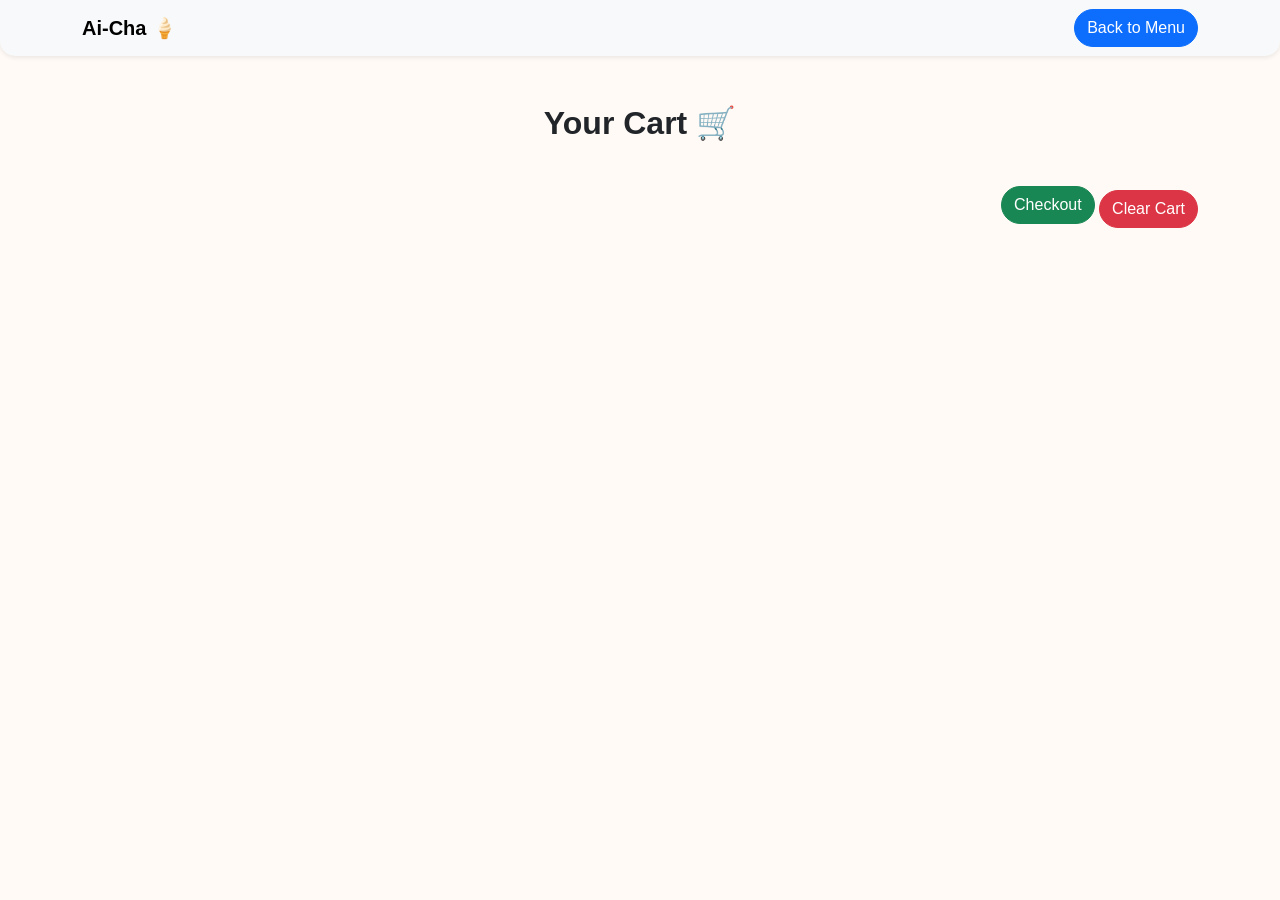
==== cart.html @ e4812169 "first commit" ====
<!DOCTYPE html>
<html lang="en">
<head>
    <meta charset="UTF-8">
    <meta name="viewport" content="width=device-width, initial-scale=1.0">
    <title>Cart - Ai-Cha</title>

    <link href="https://cdn.jsdelivr.net/npm/bootstrap@5.3.0/dist/css/bootstrap.min.css" rel="stylesheet">
    <link rel="stylesheet" href="css/styles.css">
</head>

<body>

<!-- navbar -->
<nav class="navbar navbar-light bg-light shadow-sm">
  <div class="container">
    <a href="index.html" class="navbar-brand fw-bold">Ai-Cha 🍦</a>
    <a href="menu.html" class="btn btn-primary">Back to Menu</a>
  </div>
</nav>

<!-- cart Section -->
<div class="container py-5">
    <h2 class="text-center mb-4">Your Cart 🛒</h2>

    <ul id="cart-items" class="list-group mb-3"></ul>

    <h4 id="total-price" class="text-end"></h4>

    <div class="text-end">
        <button class="btn btn-success">Checkout</button>
        <button class="btn btn-danger mt-2" onclick="clearCart()">Clear Cart</button>
    </div>
</div>

</body>
</html>
---- css/styles.css ----
/* general */
body {
    font-family: 'Segoe UI', sans-serif;
    background-color: #fffaf5;
}

/* navbar */
.navbar {
    border-radius: 0 0 15px 15px;
}

/* cards */
.card {
    border-radius: 15px;
    transition: transform 0.2s ease;
}

.card:hover {
    transform: scale(1.05);
}

/* buttons */
.btn {
    border-radius: 20px;
}

/* headings */
h1, h2 {
    font-weight: bold;
}

/* cart list */
.list-group-item {
    border-radius: 10px;
    margin-bottom: 10px;
}
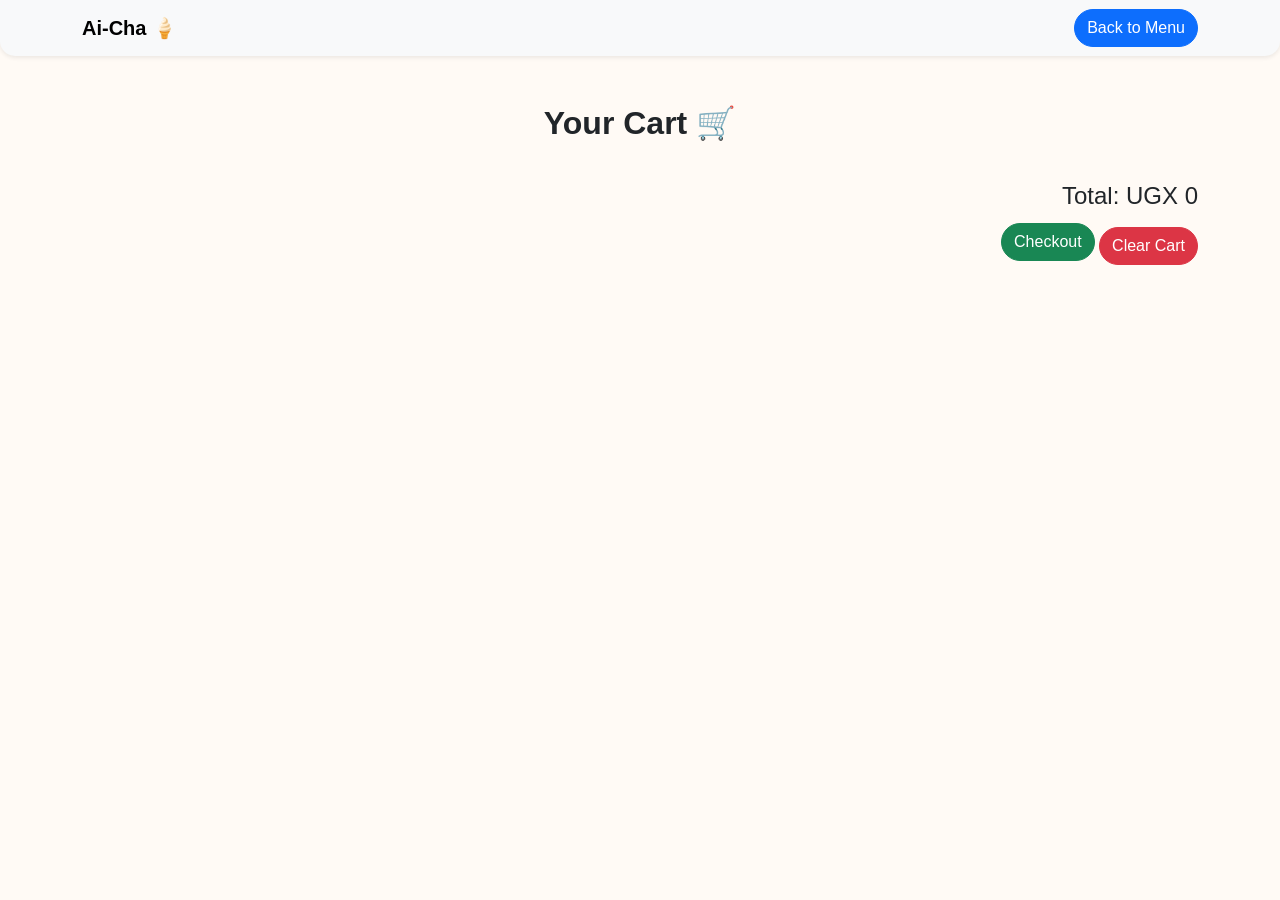
==== commit 99b78433: "I added a javascript file" ====
--- a/cart.html
+++ b/cart.html
@@ -33,5 +33,6 @@
     </div>
 </div>
 
+<script src="js/script.js"></script>
 </body>
 </html>
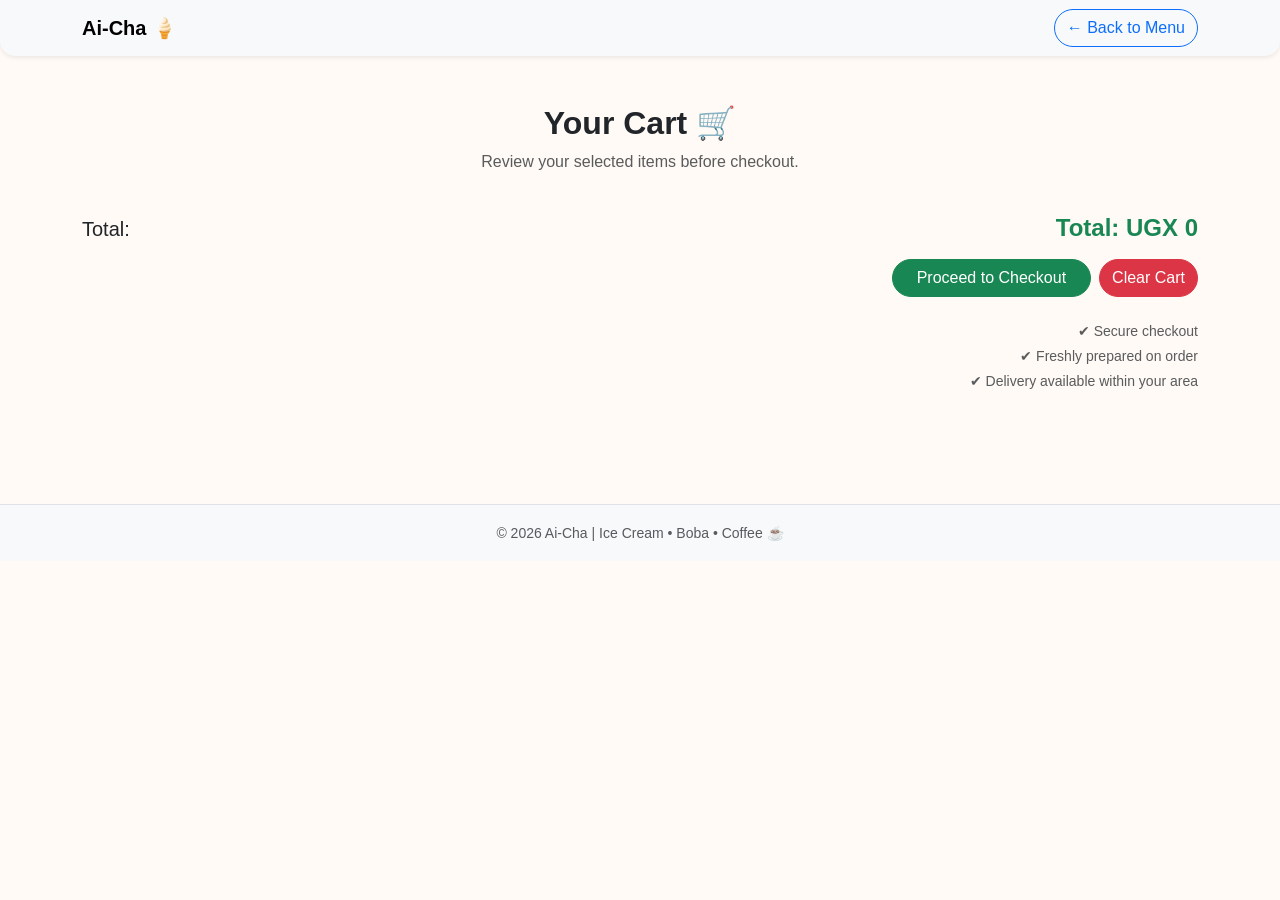
==== commit efe9991f: "Update cart.html I expanded the html file to be alot more informative and descriptive while adding m" ====
--- a/cart.html
+++ b/cart.html
@@ -5,34 +5,74 @@
     <meta name="viewport" content="width=device-width, initial-scale=1.0">
     <title>Cart - Ai-Cha</title>
 
+    <!-- Bootstrap CSS -->
     <link href="https://cdn.jsdelivr.net/npm/bootstrap@5.3.0/dist/css/bootstrap.min.css" rel="stylesheet">
+    
+    <!-- Custom CSS -->
     <link rel="stylesheet" href="css/styles.css">
 </head>
 
 <body>
 
-<!-- navbar -->
+<!-- Navbar -->
 <nav class="navbar navbar-light bg-light shadow-sm">
   <div class="container">
     <a href="index.html" class="navbar-brand fw-bold">Ai-Cha 🍦</a>
-    <a href="menu.html" class="btn btn-primary">Back to Menu</a>
+    <a href="menu.html" class="btn btn-outline-primary">← Back to Menu</a>
   </div>
 </nav>
 
-<!-- cart Section -->
+<!-- Cart Section -->
 <div class="container py-5">
-    <h2 class="text-center mb-4">Your Cart 🛒</h2>
+    
+    <!-- Title -->
+    <h2 class="text-center mb-2">Your Cart 🛒</h2>
+    <p class="text-center text-muted mb-4">
+        Review your selected items before checkout.
+    </p>
 
-    <ul id="cart-items" class="list-group mb-3"></ul>
+    <!-- Cart Items -->
+    <ul id="cart-items" class="list-group mb-3 shadow-sm"></ul>
 
-    <h4 id="total-price" class="text-end"></h4>
+    <!-- Empty Cart Message -->
+    <p id="empty-message" class="text-center text-muted d-none">
+        Your cart is currently empty. Go back to the menu to add items 🍹
+    </p>
 
-    <div class="text-end">
-        <button class="btn btn-success">Checkout</button>
-        <button class="btn btn-danger mt-2" onclick="clearCart()">Clear Cart</button>
+    <!-- Total Price -->
+    <div class="d-flex justify-content-between align-items-center mb-3">
+        <h5 class="mb-0">Total:</h5>
+        <h4 id="total-price" class="mb-0 text-success fw-bold"></h4>
     </div>
+
+    <!-- Action Buttons -->
+    <div class="d-flex justify-content-end gap-2">
+        <button class="btn btn-success px-4">
+            Proceed to Checkout
+        </button>
+        <button class="btn btn-danger" onclick="clearCart()">
+            Clear Cart
+        </button>
+    </div>
+
+    <!-- Extra Info -->
+    <div class="mt-4 text-end text-muted small">
+        <p class="mb-1">✔ Secure checkout</p>
+        <p class="mb-1">✔ Freshly prepared on order</p>
+        <p>✔ Delivery available within your area</p>
+    </div>
+
 </div>
 
+<!-- Footer -->
+<footer class="bg-light text-center py-3 mt-5 border-top">
+    <small class="text-muted">
+        © 2026 Ai-Cha | Ice Cream • Boba • Coffee ☕
+    </small>
+</footer>
+
+<!-- JS -->
 <script src="js/script.js"></script>
+
 </body>
-</html>+</html>
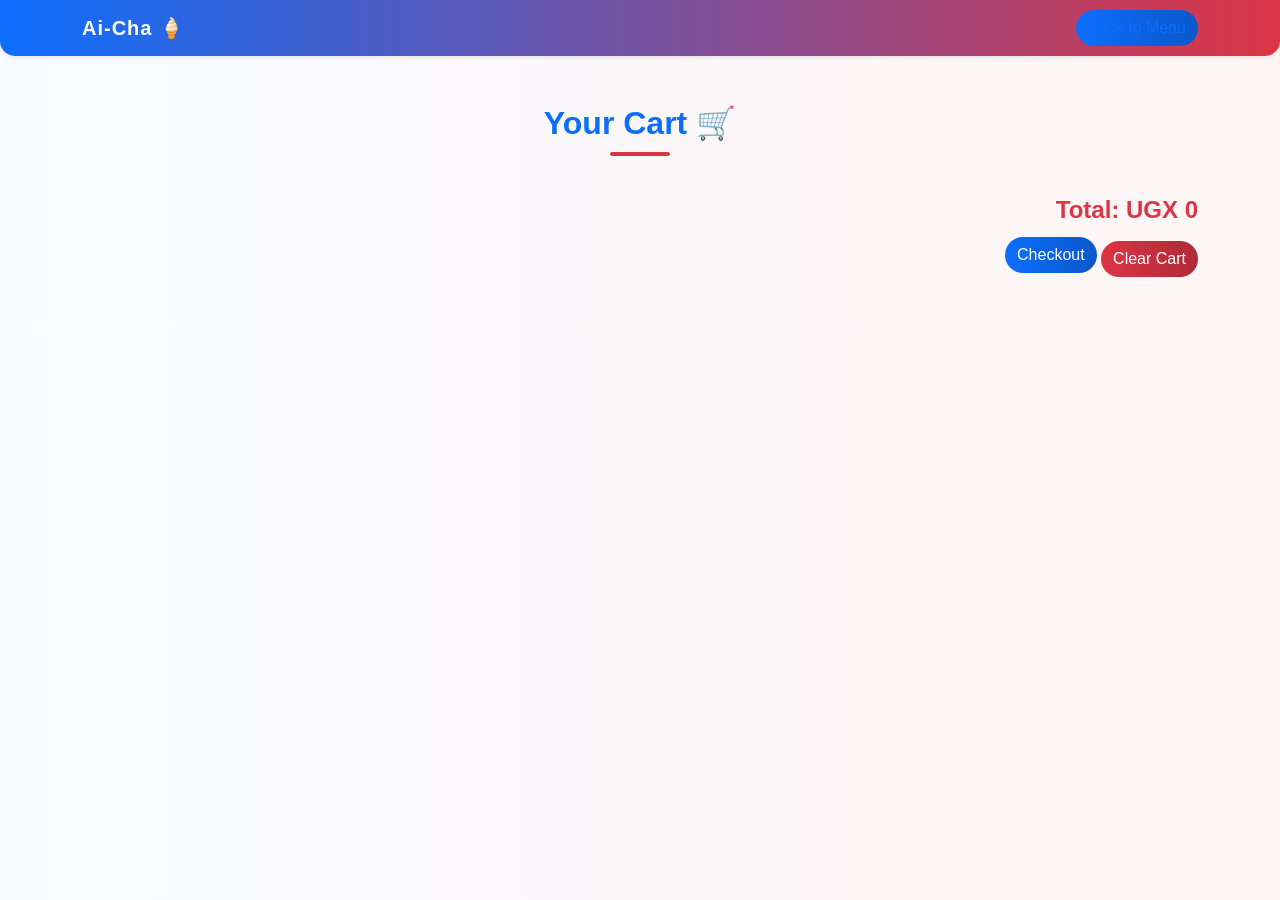
==== commit 663fb8cf: "I added a checkout page and linked to cart page" ====
--- a/cart.html
+++ b/cart.html
@@ -5,74 +5,34 @@
     <meta name="viewport" content="width=device-width, initial-scale=1.0">
     <title>Cart - Ai-Cha</title>
 
-    <!-- Bootstrap CSS -->
     <link href="https://cdn.jsdelivr.net/npm/bootstrap@5.3.0/dist/css/bootstrap.min.css" rel="stylesheet">
-    
-    <!-- Custom CSS -->
     <link rel="stylesheet" href="css/styles.css">
 </head>
 
 <body>
 
-<!-- Navbar -->
+<!-- navbar -->
 <nav class="navbar navbar-light bg-light shadow-sm">
   <div class="container">
     <a href="index.html" class="navbar-brand fw-bold">Ai-Cha 🍦</a>
-    <a href="menu.html" class="btn btn-outline-primary">← Back to Menu</a>
+    <a href="menu.html" class="btn btn-primary">Back to Menu</a>
   </div>
 </nav>
 
-<!-- Cart Section -->
+<!-- cart Section -->
 <div class="container py-5">
-    
-    <!-- Title -->
-    <h2 class="text-center mb-2">Your Cart 🛒</h2>
-    <p class="text-center text-muted mb-4">
-        Review your selected items before checkout.
-    </p>
+    <h2 class="text-center mb-4">Your Cart 🛒</h2>
 
-    <!-- Cart Items -->
-    <ul id="cart-items" class="list-group mb-3 shadow-sm"></ul>
+    <ul id="cart-items" class="list-group mb-3"></ul>
 
-    <!-- Empty Cart Message -->
-    <p id="empty-message" class="text-center text-muted d-none">
-        Your cart is currently empty. Go back to the menu to add items 🍹
-    </p>
+    <h4 id="total-price" class="text-end"></h4>
 
-    <!-- Total Price -->
-    <div class="d-flex justify-content-between align-items-center mb-3">
-        <h5 class="mb-0">Total:</h5>
-        <h4 id="total-price" class="mb-0 text-success fw-bold"></h4>
+    <div class="text-end">
+        <button class="btn btn-success" onclick="goToCheckout()">Checkout</button>
+        <button class="btn btn-danger mt-2" onclick="clearCart()">Clear Cart</button>
     </div>
-
-    <!-- Action Buttons -->
-    <div class="d-flex justify-content-end gap-2">
-        <button class="btn btn-success px-4">
-            Proceed to Checkout
-        </button>
-        <button class="btn btn-danger" onclick="clearCart()">
-            Clear Cart
-        </button>
-    </div>
-
-    <!-- Extra Info -->
-    <div class="mt-4 text-end text-muted small">
-        <p class="mb-1">✔ Secure checkout</p>
-        <p class="mb-1">✔ Freshly prepared on order</p>
-        <p>✔ Delivery available within your area</p>
-    </div>
-
 </div>
 
-<!-- Footer -->
-<footer class="bg-light text-center py-3 mt-5 border-top">
-    <small class="text-muted">
-        © 2026 Ai-Cha | Ice Cream • Boba • Coffee ☕
-    </small>
-</footer>
-
-<!-- JS -->
 <script src="js/script.js"></script>
-
 </body>
-</html>
+</html>
--- a/css/styles.css
+++ b/css/styles.css
@@ -1,36 +1,131 @@
-/* general */
+/*  GENERAL */
 body {
     font-family: 'Segoe UI', sans-serif;
-    background-color: #fffaf5;
+    background: linear-gradient(to right, #f8fbff, #fff5f5);
+    color: #333;
 }
 
-/* navbar */
+/*  NAVBAR */
 .navbar {
     border-radius: 0 0 15px 15px;
+    background: linear-gradient(90deg, #0d6efd, #dc3545); /* blue → red */
 }
 
-/* cards */
+.navbar .navbar-brand {
+    color: white !important;
+    font-weight: bold;
+    letter-spacing: 1px;
+}
+
+.navbar .btn {
+    background-color: white;
+    color: #0d6efd;
+    border: none;
+    font-weight: 500;
+}
+
+.navbar .btn:hover {
+    background-color: #f1f1f1;
+}
+
+/* HERO SECTION  */
+section.bg-light {
+    background: linear-gradient(135deg, #e7f1ff, #ffe7e7) !important;
+    border-radius: 15px;
+}
+
+/* CARDS */
 .card {
     border-radius: 15px;
-    transition: transform 0.2s ease;
+    border: none;
+    transition: transform 0.25s ease, box-shadow 0.25s ease;
 }
 
 .card:hover {
     transform: scale(1.05);
+    box-shadow: 0 10px 25px rgba(0, 0, 0, 0.15);
 }
 
-/* buttons */
+/* Card titles */
+.card h5 {
+    color: #0d6efd; /* blue */
+}
+
+/* BUTTONS*/
 .btn {
     border-radius: 20px;
+    transition: all 0.3s ease;
 }
 
-/* headings */
-h1, h2 {
+/* Primary buttons (blue) */
+.btn-primary, .btn-success {
+    background: linear-gradient(90deg, #0d6efd, #0a58ca);
+    border: none;
+    color: white;
+}
+
+.btn-primary:hover, .btn-success:hover {
+    background: linear-gradient(90deg, #0a58ca, #084298);
+}
+
+/* Danger buttons (red) */
+.btn-danger {
+    background: linear-gradient(90deg, #dc3545, #b02a37);
+    border: none;
+}
+
+.btn-danger:hover {
+    background: linear-gradient(90deg, #b02a37, #842029);
+}
+
+/*  HEADINGS */
+h1, h2, h4 {
+    font-weight: bold;
+    color: #0d6efd; /* blue theme */
+}
+
+/* Accent underline for headings */
+h2::after {
+    content: "";
+    display: block;
+    width: 60px;
+    height: 4px;
+    background: #dc3545; /* red accent */
+    margin: 10px auto;
+    border-radius: 5px;
+}
+
+/* CART LIST */
+.list-group-item {
+    border-radius: 10px;
+    margin-bottom: 10px;
+    border: none;
+    background-color: #ffffff;
+    box-shadow: 0 3px 10px rgba(0,0,0,0.05);
+}
+
+/*TOTAL PRICE (cart page) */
+#total-price {
+    color: #dc3545; /* red for emphasis */
     font-weight: bold;
 }
 
-/* cart list */
-.list-group-item {
-    border-radius: 10px;
-    margin-bottom: 10px;
-}+/*  FOOTER */
+footer {
+    background: linear-gradient(90deg, #0d6efd, #dc3545);
+    color: white;
+}
+
+footer small {
+    color: white;
+}
+
+/* SMALL ANIMATIONS */
+button:hover {
+    transform: translateY(-2px);
+}
+
+/* Smooth transitions */
+* {
+    transition: all 0.2s ease-in-out;
+}
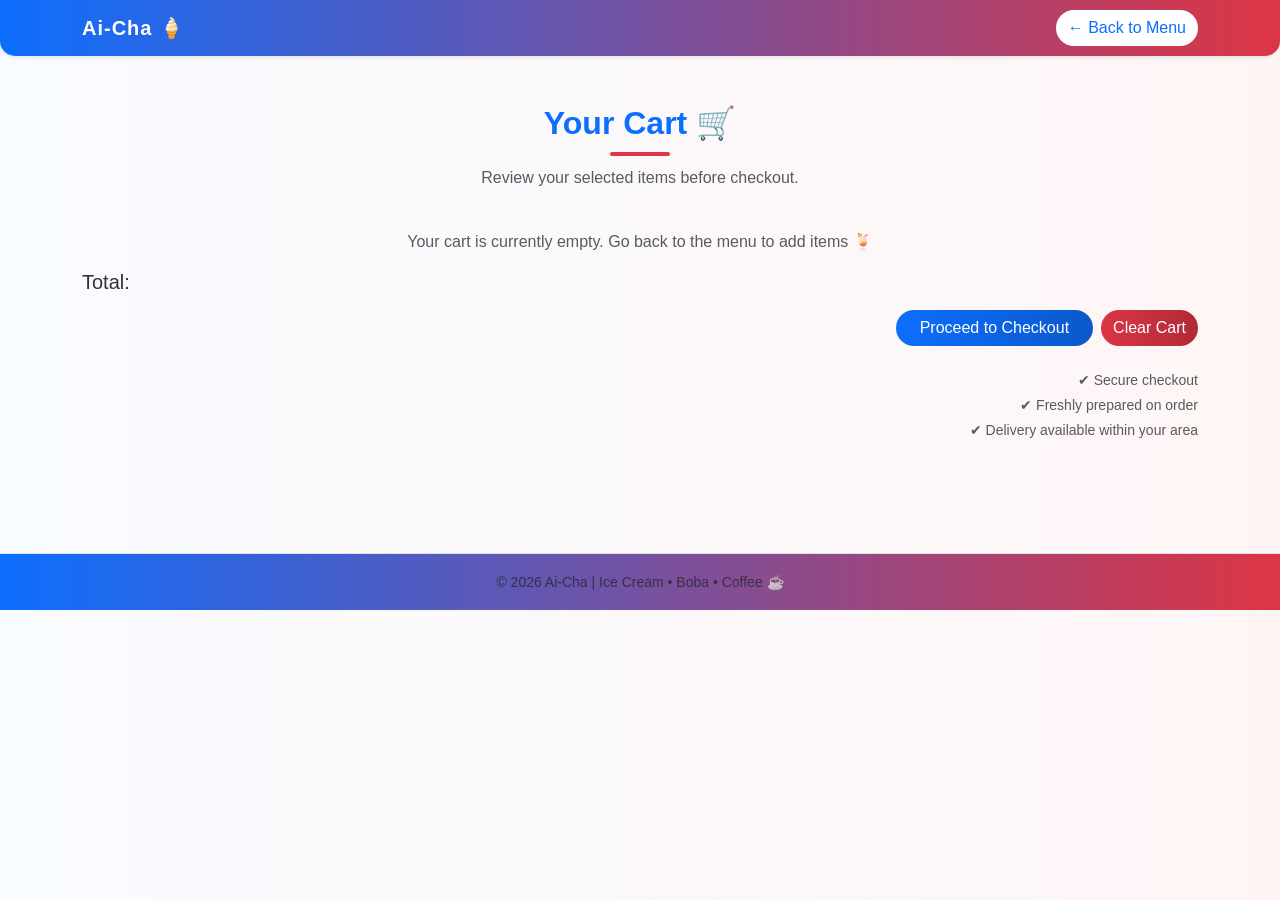
==== commit a376ed6e: "Merge pull request #4 from Greenbridge-Classes/praise Praise" ====
--- a/cart.html
+++ b/cart.html
@@ -5,34 +5,74 @@
     <meta name="viewport" content="width=device-width, initial-scale=1.0">
     <title>Cart - Ai-Cha</title>
 
+    <!-- Bootstrap CSS -->
     <link href="https://cdn.jsdelivr.net/npm/bootstrap@5.3.0/dist/css/bootstrap.min.css" rel="stylesheet">
+    
+    <!-- Custom CSS -->
     <link rel="stylesheet" href="css/styles.css">
 </head>
 
 <body>
 
-<!-- navbar -->
+<!-- Navbar -->
 <nav class="navbar navbar-light bg-light shadow-sm">
   <div class="container">
     <a href="index.html" class="navbar-brand fw-bold">Ai-Cha 🍦</a>
-    <a href="menu.html" class="btn btn-primary">Back to Menu</a>
+    <a href="menu.html" class="btn btn-outline-primary">← Back to Menu</a>
   </div>
 </nav>
 
-<!-- cart Section -->
+<!-- Cart Section -->
 <div class="container py-5">
-    <h2 class="text-center mb-4">Your Cart 🛒</h2>
+    
+    <!-- Title -->
+    <h2 class="text-center mb-2">Your Cart 🛒</h2>
+    <p class="text-center text-muted mb-4">
+        Review your selected items before checkout.
+    </p>
 
-    <ul id="cart-items" class="list-group mb-3"></ul>
+    <!-- Cart Items -->
+    <ul id="cart-items" class="list-group mb-3 shadow-sm"></ul>
 
-    <h4 id="total-price" class="text-end"></h4>
+    <!-- Empty Cart Message -->
+    <p id="empty-message" class="text-center text-muted d-none">
+        Your cart is currently empty. Go back to the menu to add items 🍹
+    </p>
 
-    <div class="text-end">
-        <button class="btn btn-success" onclick="goToCheckout()">Checkout</button>
-        <button class="btn btn-danger mt-2" onclick="clearCart()">Clear Cart</button>
+    <!-- Total Price -->
+    <div class="d-flex justify-content-between align-items-center mb-3">
+        <h5 class="mb-0">Total:</h5>
+        <h4 id="total-price" class="mb-0 text-success fw-bold"></h4>
     </div>
+
+    <!-- Action Buttons -->
+    <div class="d-flex justify-content-end gap-2">
+        <button class="btn btn-success px-4">
+            Proceed to Checkout
+        </button>
+        <button class="btn btn-danger" onclick="clearCart()">
+            Clear Cart
+        </button>
+    </div>
+
+    <!-- Extra Info -->
+    <div class="mt-4 text-end text-muted small">
+        <p class="mb-1">✔ Secure checkout</p>
+        <p class="mb-1">✔ Freshly prepared on order</p>
+        <p>✔ Delivery available within your area</p>
+    </div>
+
 </div>
 
+<!-- Footer -->
+<footer class="bg-light text-center py-3 mt-5 border-top">
+    <small class="text-muted">
+        © 2026 Ai-Cha | Ice Cream • Boba • Coffee ☕
+    </small>
+</footer>
+
+<!-- JS -->
 <script src="js/script.js"></script>
+
 </body>
-</html>+</html>
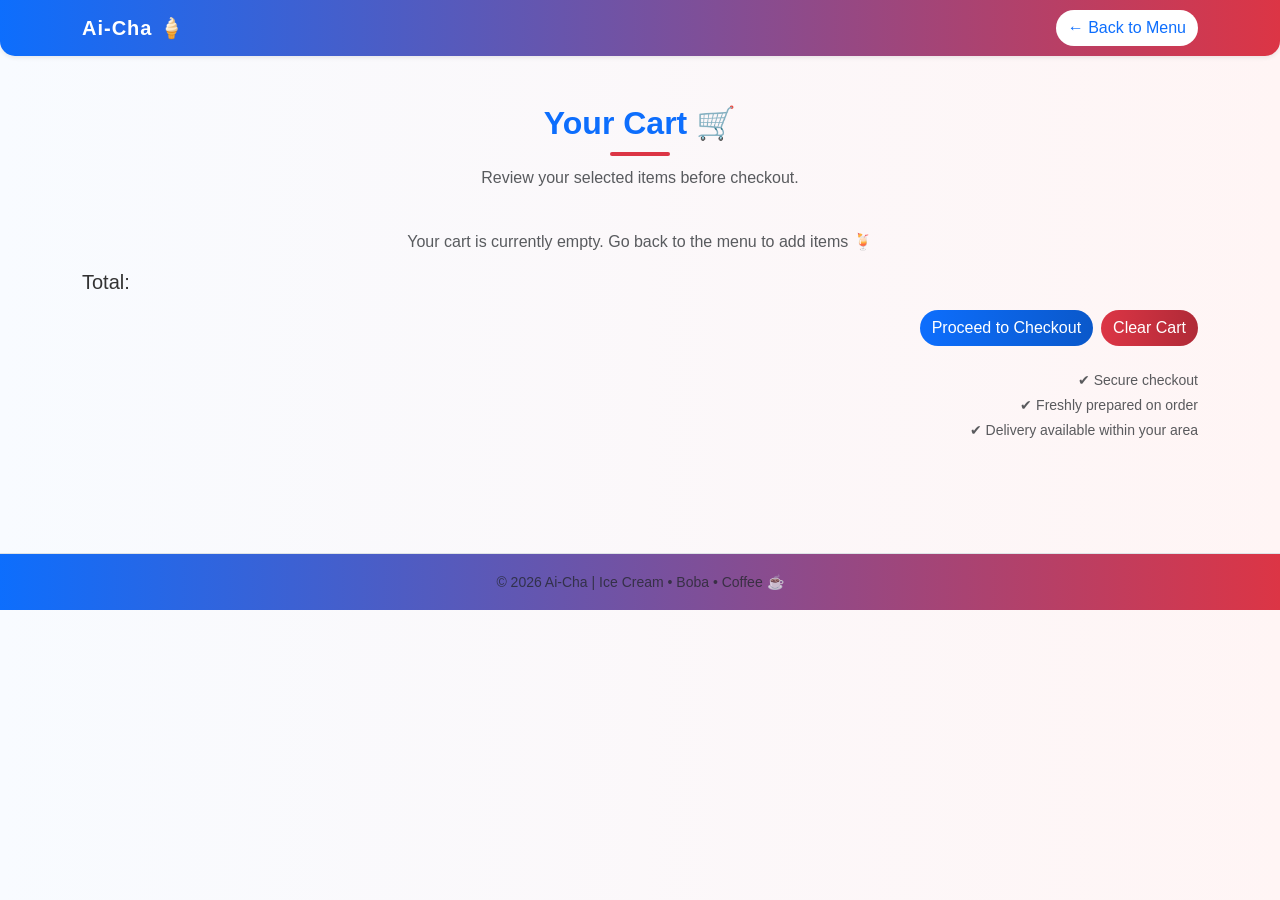
==== commit 89fa057e: "I added Esther's changes" ====
--- a/cart.html
+++ b/cart.html
@@ -47,7 +47,7 @@
 
     <!-- Action Buttons -->
     <div class="d-flex justify-content-end gap-2">
-        <button class="btn btn-success px-4">
+        <button class="btn btn-success" onclick="goToCheckout()" px-4>
             Proceed to Checkout
         </button>
         <button class="btn btn-danger" onclick="clearCart()">
--- a/css/styles.css
+++ b/css/styles.css
@@ -28,11 +28,13 @@
     background-color: #f1f1f1;
 }
 
-/* HERO SECTION  */
-section.bg-light {
-    background: linear-gradient(135deg, #e7f1ff, #ffe7e7) !important;
-    border-radius: 15px;
+/* hero section */
+.hero {
+    min-height: 90vh;
+    background: linear-gradient(to right, #ff9a9e, #fad0c4);
+    padding: 50px 0;
 }
+
 
 /* CARDS */
 .card {
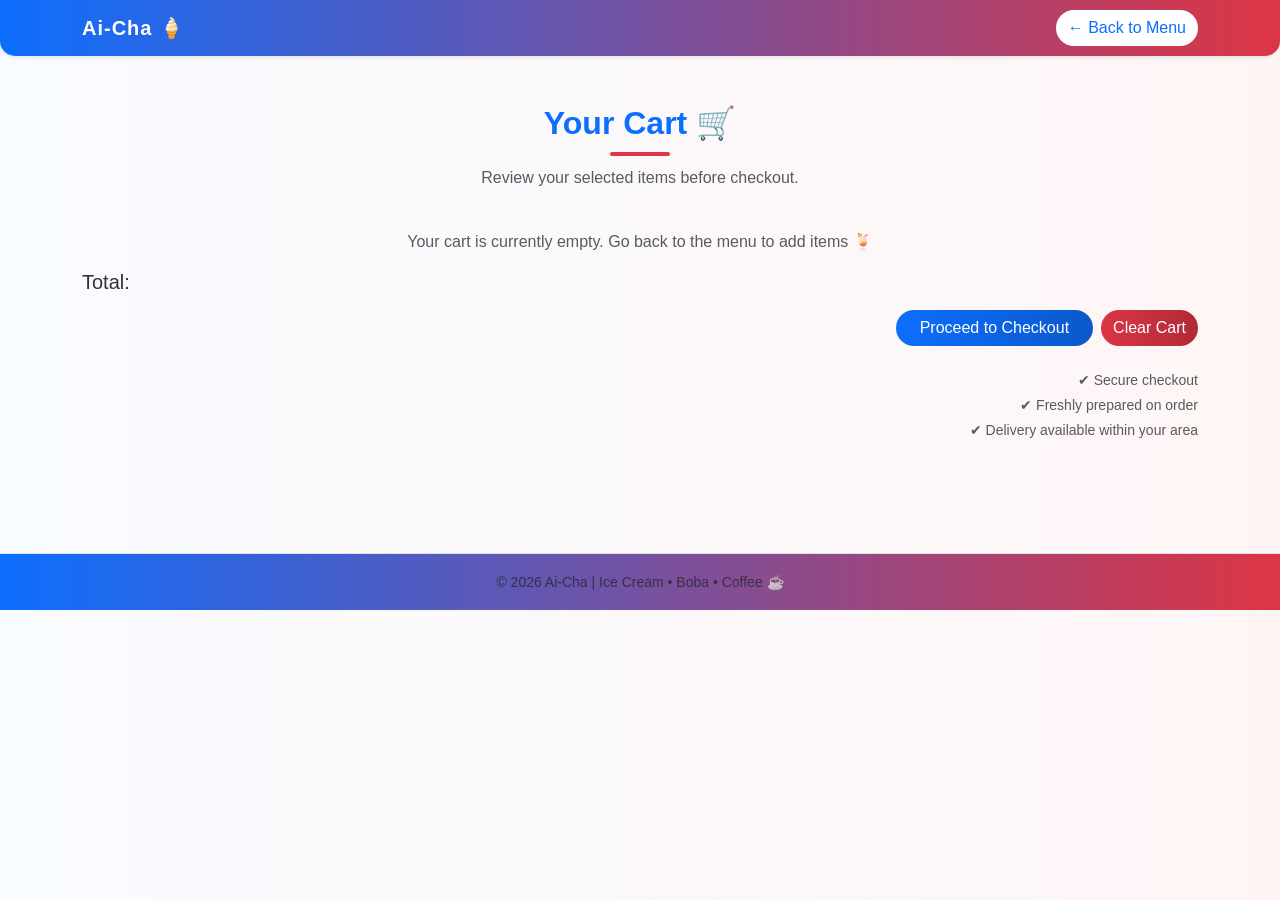
==== commit 54bc62c6: "Merge branch 'main' into SAM-1" ====
--- a/cart.html
+++ b/cart.html
@@ -47,7 +47,7 @@
 
     <!-- Action Buttons -->
     <div class="d-flex justify-content-end gap-2">
-        <button class="btn btn-success" onclick="goToCheckout()" px-4>
+        <button class="btn btn-success px-4">
             Proceed to Checkout
         </button>
         <button class="btn btn-danger" onclick="clearCart()">
--- a/css/styles.css
+++ b/css/styles.css
@@ -28,13 +28,11 @@
     background-color: #f1f1f1;
 }
 
-/* hero section */
-.hero {
-    min-height: 90vh;
-    background: linear-gradient(to right, #ff9a9e, #fad0c4);
-    padding: 50px 0;
+/* HERO SECTION  */
+section.bg-light {
+    background: linear-gradient(135deg, #e7f1ff, #ffe7e7) !important;
+    border-radius: 15px;
 }
-
 
 /* CARDS */
 .card {
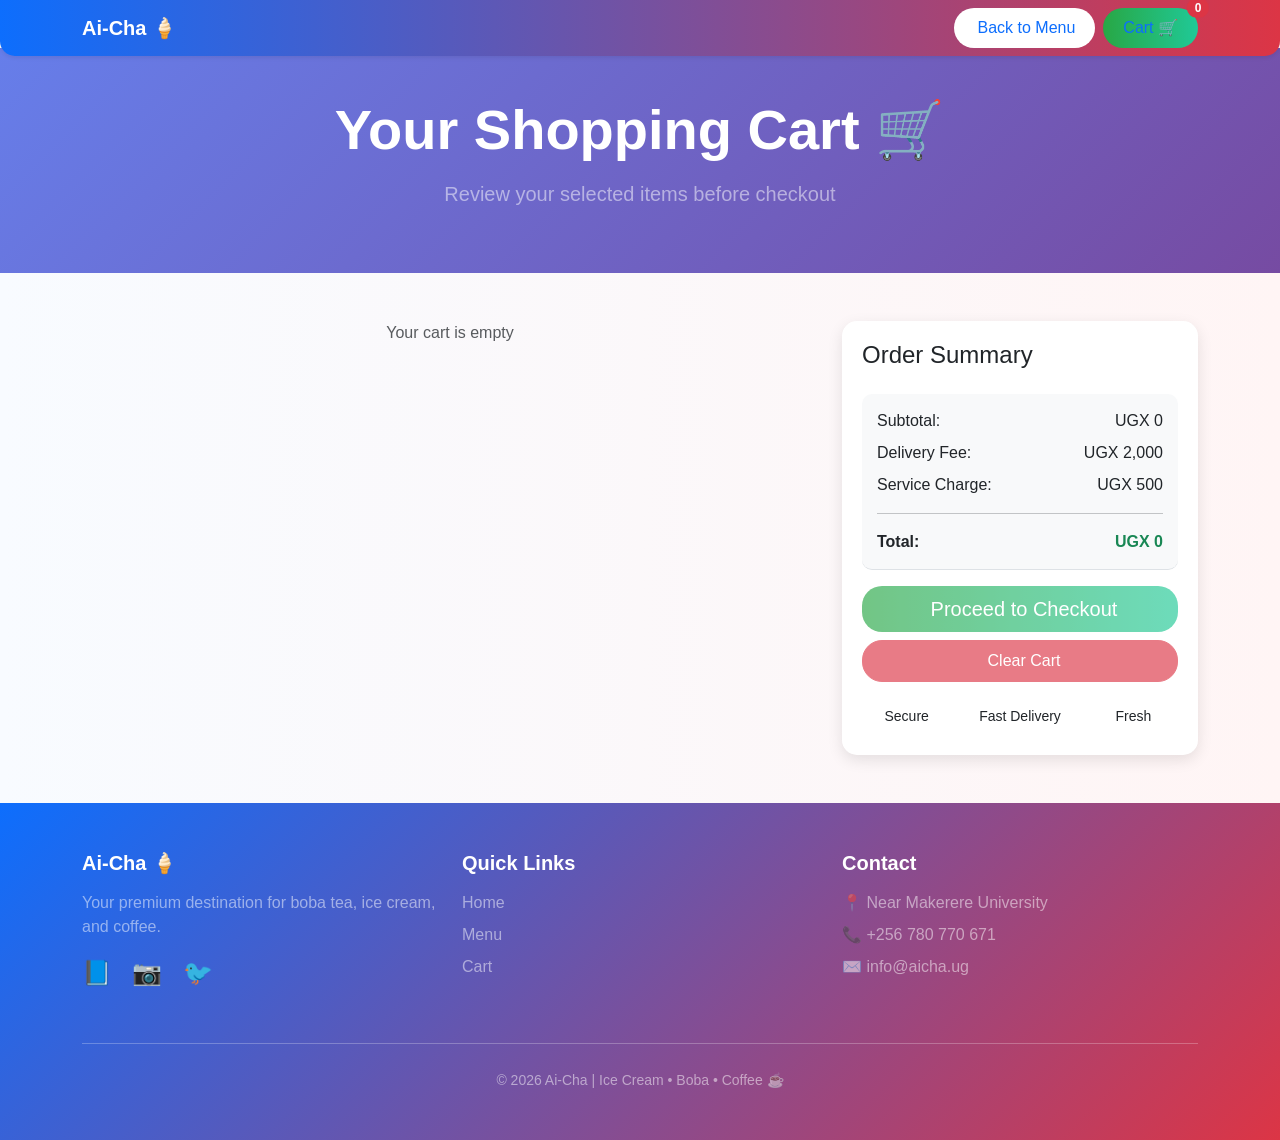
==== commit 82b236ce: "Enhanced Ai-Cha website with improved UI and functionality" ====
--- a/cart.html
+++ b/cart.html
@@ -3,76 +3,161 @@
 <head>
     <meta charset="UTF-8">
     <meta name="viewport" content="width=device-width, initial-scale=1.0">
-    <title>Cart - Ai-Cha</title>
-
-    <!-- Bootstrap CSS -->
+    <title>Shopping Cart - Ai-Cha</title>
     <link href="https://cdn.jsdelivr.net/npm/bootstrap@5.3.0/dist/css/bootstrap.min.css" rel="stylesheet">
-    
-    <!-- Custom CSS -->
     <link rel="stylesheet" href="css/styles.css">
 </head>
 
 <body>
-
-<!-- Navbar -->
-<nav class="navbar navbar-light bg-light shadow-sm">
+<!-- navigation -->
+<nav class="navbar navbar-expand-lg navbar-light bg-light shadow-sm fixed-top">
   <div class="container">
     <a href="index.html" class="navbar-brand fw-bold">Ai-Cha 🍦</a>
-    <a href="menu.html" class="btn btn-outline-primary">← Back to Menu</a>
+    <div class="d-flex gap-2">
+      <!-- back to menu button -->
+      <a href="menu.html" class="btn btn-outline-primary">
+        <i class="fas fa-arrow-left me-1"></i> Back to Menu
+      </a>
+      <!-- cart button with item count -->
+      <button class="btn btn-success position-relative" onclick="viewCart()">
+        Cart 🛒 
+        <span id="cart-count" class="position-absolute top-0 start-100 translate-middle badge rounded-pill bg-danger">0</span>
+      </button>
+    </div>
   </div>
 </nav>
 
-<!-- Cart Section -->
+<!-- hero section -->
+<section class="cart-hero text-center mt-5 py-5">
+    <div class="container">
+        <h1 class="display-4 fw-bold text-white mb-3">Your Shopping Cart 🛒</h1>
+        <p class="lead text-white-50">Review your selected items before checkout</p>
+    </div>
+</section>
+
+<!-- Main cart content area -->
 <div class="container py-5">
-    
-    <!-- Title -->
-    <h2 class="text-center mb-2">Your Cart 🛒</h2>
-    <p class="text-center text-muted mb-4">
-        Review your selected items before checkout.
-    </p>
+    <div class="row">
+        <div class="col-lg-8">
+            <div id="cart-items" class="cart-items-list"></div>
+            
+            <!-- empty cart message -->
+            <div id="empty-message" class="empty-cart text-center py-5 d-none">
+                <div class="display-1 mb-3">🛒</div>
+                <h3 class="text-muted mb-3">Your cart is empty</h3>
+                <p class="text-muted mb-4">Looks like you haven't added any delicious items yet!</p>
+                <a href="menu.html" class="btn btn-primary btn-lg">
+                    <i class="fas fa-shopping-basket me-2"></i>Browse Menu
+                </a>
+            </div>
+        </div>
 
-    <!-- Cart Items -->
-    <ul id="cart-items" class="list-group mb-3 shadow-sm"></ul>
+        <!-- right column: Order summary -->
+        <div class="col-lg-4">
+            <div class="order-summary sticky-top" style="top: 100px;">
+                <h4 class="mb-4">Order Summary</h4>
+                
+                <!-- price breakdown section -->
+                <div class="price-breakdown mb-3">
+                    <div class="d-flex justify-content-between mb-2">
+                        <span>Subtotal:</span>
+                        <span id="subtotal">UGX 0</span>
+                    </div>
+                    <div class="d-flex justify-content-between mb-2">
+                        <span>Delivery Fee:</span>
+                        <span id="delivery-fee">UGX 2,000</span>
+                    </div>
+                    <div class="d-flex justify-content-between mb-2">
+                        <span>Service Charge:</span>
+                        <span id="service-charge">UGX 500</span>
+                    </div>
+                    <hr>
+                    <div class="d-flex justify-content-between fw-bold">
+                        <span>Total:</span>
+                        <span id="total-price" class="text-success">UGX 0</span>
+                    </div>
+                </div>
 
-    <!-- Empty Cart Message -->
-    <p id="empty-message" class="text-center text-muted d-none">
-        Your cart is currently empty. Go back to the menu to add items 🍹
-    </p>
+                <!-- action buttons -->
+                <div class="d-grid gap-2">
+                    <button class="btn btn-success btn-lg" onclick="goToCheckout()" id="checkout-btn" disabled>
+                        <i class="fas fa-credit-card me-2"></i>Proceed to Checkout
+                    </button>
+                    <button class="btn btn-danger" onclick="clearCart()" id="clear-btn" disabled>
+                        <i class="fas fa-trash me-2"></i>Clear Cart
+                    </button>
+                </div>
 
-    <!-- Total Price -->
-    <div class="d-flex justify-content-between align-items-center mb-3">
-        <h5 class="mb-0">Total:</h5>
-        <h4 id="total-price" class="mb-0 text-success fw-bold"></h4>
+                <!-- trust badges for user confidence -->
+                <div class="trust-badges mt-4 text-center">
+                    <div class="row text-center">
+                        <div class="col-4 mb-2">
+                            <div class="trust-icon">
+                                <i class="fas fa-lock text-success"></i>
+                                <p class="small mb-0">Secure</p>
+                            </div>
+                        </div>
+                        <div class="col-4 mb-2">
+                            <div class="trust-icon">
+                                <i class="fas fa-truck text-primary"></i>
+                                <p class="small mb-0">Fast Delivery</p>
+                            </div>
+                        </div>
+                        <div class="col-4 mb-2">
+                            <div class="trust-icon">
+                                <i class="fas fa-leaf text-success"></i>
+                                <p class="small mb-0">Fresh</p>
+                            </div>
+                        </div>
+                    </div>
+                </div>
+            </div>
+        </div>
     </div>
-
-    <!-- Action Buttons -->
-    <div class="d-flex justify-content-end gap-2">
-        <button class="btn btn-success px-4">
-            Proceed to Checkout
-        </button>
-        <button class="btn btn-danger" onclick="clearCart()">
-            Clear Cart
-        </button>
-    </div>
-
-    <!-- Extra Info -->
-    <div class="mt-4 text-end text-muted small">
-        <p class="mb-1">✔ Secure checkout</p>
-        <p class="mb-1">✔ Freshly prepared on order</p>
-        <p>✔ Delivery available within your area</p>
-    </div>
-
 </div>
 
-<!-- Footer -->
-<footer class="bg-light text-center py-3 mt-5 border-top">
-    <small class="text-muted">
-        © 2026 Ai-Cha | Ice Cream • Boba • Coffee ☕
-    </small>
+<!-- footer -->
+<footer class="footer-section text-white py-5">
+    <div class="container">
+        <div class="row">
+            <!-- company info -->
+            <div class="col-lg-4 mb-4">
+                <h5 class="fw-bold mb-3">Ai-Cha 🍦</h5>
+                <p class="text-white-50">Your premium destination for boba tea, ice cream, and coffee.</p>
+                <div class="social-links mt-3">
+                    <a href="#" class="text-white me-3">📘</a>
+                    <a href="#" class="text-white me-3">📷</a>
+                    <a href="#" class="text-white">🐦</a>
+                </div>
+            </div>
+            <!-- quick navigation links -->
+            <div class="col-lg-4 mb-4">
+                <h5 class="fw-bold mb-3">Quick Links</h5>
+                <ul class="list-unstyled">
+                    <li class="mb-2"><a href="index.html" class="text-white-50">Home</a></li>
+                    <li class="mb-2"><a href="menu.html" class="text-white-50">Menu</a></li>
+                    <li><a href="cart.html" class="text-white-50">Cart</a></li>
+                </ul>
+            </div>
+            <!-- contact information -->
+            <div class="col-lg-4 mb-4">
+                <h5 class="fw-bold mb-3">Contact</h5>
+                <p class="text-white-50 mb-2">📍 Near Makerere University</p>
+                <p class="text-white-50 mb-2">📞 +256 780 770 671</p>
+                <p class="text-white-50">✉️ info@aicha.ug</p>
+            </div>
+        </div>
+        <hr class="border-white-50 my-4">
+        <!-- Copyright notice -->
+        <div class="text-center">
+            <small class="text-white-50">© 2026 Ai-Cha | Ice Cream • Boba • Coffee ☕</small>
+        </div>
+    </div>
 </footer>
 
-<!-- JS -->
+<!-- toast notification container -->
+<div id="toast-container"></div>
+
 <script src="js/script.js"></script>
-
 </body>
 </html>
--- a/css/styles.css
+++ b/css/styles.css
@@ -1,131 +1,331 @@
-/*  GENERAL */
 body {
     font-family: 'Segoe UI', sans-serif;
     background: linear-gradient(to right, #f8fbff, #fff5f5);
-    color: #333;
-}
-
-/*  NAVBAR */
+    margin: 0;
+    padding: 0;
+}
+
+/* navigation bar */
 .navbar {
     border-radius: 0 0 15px 15px;
-    background: linear-gradient(90deg, #0d6efd, #dc3545); /* blue → red */
+    background: linear-gradient(90deg, #0d6efd, #dc3545);
+    box-shadow: 0 2px 10px rgba(0,0,0,0.1);
 }
 
 .navbar .navbar-brand {
     color: white !important;
     font-weight: bold;
-    letter-spacing: 1px;
 }
 
 .navbar .btn {
     background-color: white;
     color: #0d6efd;
     border: none;
-    font-weight: 500;
-}
-
-.navbar .btn:hover {
-    background-color: #f1f1f1;
-}
-
-/* HERO SECTION  */
-section.bg-light {
-    background: linear-gradient(135deg, #e7f1ff, #ffe7e7) !important;
-    border-radius: 15px;
-}
-
-/* CARDS */
+    border-radius: 20px;
+}
+
+/* HERO SECTIONS - Main headers for all pages */
+.hero, .menu-hero, .cart-hero, .checkout-hero {
+    background: linear-gradient(135deg, #667eea 0%, #764ba2 100%);
+    color: white;
+    padding: 100px 0 50px;
+    text-align: center;
+}
+
+.hero h1, .menu-hero h1, .cart-hero h1, .checkout-hero h1 {
+    font-weight: bold;
+    margin-bottom: 20px;
+}
+
+/* PRODUCT CARDS - Main content containers */
 .card {
     border-radius: 15px;
     border: none;
-    transition: transform 0.25s ease, box-shadow 0.25s ease;
+    box-shadow: 0 5px 15px rgba(0,0,0,0.1);
+    transition: transform 0.3s ease;
+    overflow: hidden;
 }
 
 .card:hover {
+    transform: translateY(-5px);
+    box-shadow: 0 10px 25px rgba(0,0,0,0.15);
+}
+
+/* IMAGE STYLING - Product images and overlays */
+.card-img-wrapper {
+    position: relative;
+    overflow: hidden;
+}
+
+.card-img-top {
+    height: 250px;
+    width: 100%;
+    object-fit: cover;
+    transition: transform 0.3s ease;
+}
+
+.card-img-top:hover {
     transform: scale(1.05);
-    box-shadow: 0 10px 25px rgba(0, 0, 0, 0.15);
-}
-
-/* Card titles */
-.card h5 {
-    color: #0d6efd; /* blue */
-}
-
-/* BUTTONS*/
+}
+
+/* BADGE OVERLAYS - Product status indicators */
+.card-overlay {
+    position: absolute;
+    top: 10px;
+    right: 10px;
+    z-index: 10;
+}
+
+.card-overlay .badge {
+    padding: 5px 10px;
+    font-size: 0.75rem;
+    font-weight: bold;
+    border-radius: 20px;
+}
+
+/* PRICING AND FEATURES */
+.price-tag {
+    font-size: 1.2rem;
+    font-weight: bold;
+    color: #0d6efd;
+    margin: 10px 0;
+}
+
+.feature-item {
+    background: rgba(255, 255, 255, 0.1);
+    border-radius: 10px;
+    padding: 15px;
+    transition: all 0.3s ease;
+    border: 1px solid rgba(255, 255, 255, 0.2);
+}
+
+.feature-item:hover {
+    background: rgba(255, 255, 255, 0.2);
+    transform: translateY(-3px);
+}
+
+/* QUANTITY CONTROLS - Product quantity selection */
+.quantity-controls {
+    display: flex;
+    align-items: center;
+    justify-content: center;
+    gap: 5px;
+    margin: 10px 0;
+}
+
+.quantity-controls button {
+    width: 30px;
+    height: 30px;
+    border-radius: 50%;
+    border: 1px solid #ddd;
+    background: white;
+    cursor: pointer;
+}
+
+.quantity {
+    min-width: 20px;
+    text-align: center;
+    font-weight: bold;
+}
+
+/* Search and Filter Controls */
+.search-box {
+    max-width: 600px;
+    margin: 20px auto;
+}
+
+.search-box input {
+    border-radius: 25px;
+    padding: 12px 20px;
+    border: none;
+    box-shadow: 0 5px 15px rgba(0,0,0,0.1);
+}
+
+.category-filters {
+    display: flex;
+    justify-content: center;
+    flex-wrap: wrap;
+    gap: 10px;
+    margin: 20px 0;
+}
+
+.category-filters button {
+    border-radius: 20px;
+    padding: 8px 16px;
+    border: 1px solid rgba(255, 255, 255, 0.3);
+    background: rgba(255, 255, 255, 0.1);
+    color: white;
+    transition: all 0.3s ease;
+}
+
+.category-filters button:hover,
+.category-filters button.active {
+    background: rgba(255, 255, 255, 0.3);
+    transform: translateY(-2px);
+}
+
+/* Cart and Order Styling */
+.cart-items-list {
+    max-height: 400px;
+    overflow-y: auto;
+}
+
+.cart-item {
+    border-bottom: 1px solid #eee;
+    padding: 15px 0;
+}
+
+.cart-item:last-child {
+    border-bottom: none;
+}
+
+.order-summary {
+    background: #f8f9fa;
+    border-radius: 15px;
+    padding: 20px;
+}
+
+.price-breakdown {
+    border-bottom: 1px solid #dee2e6;
+    padding-bottom: 15px;
+    margin-bottom: 15px;
+}
+
+/* footer styling */
+.footer-section {
+    background: linear-gradient(135deg, #2c3e50, #3498db);
+}
+
+.footer-section a {
+    color: #fff;
+    text-decoration: none;
+    transition: color 0.3s ease;
+}
+
+.footer-section a:hover {
+    color: #f8f9fa;
+}
+
+/* RESPONSIVE DESIGN */
+@media (max-width: 768px) {
+    .hero, .menu-hero, .cart-hero, .checkout-hero {
+        padding: 80px 0 40px;
+    }
+    
+    .feature-item {
+        margin-bottom: 10px;
+    }
+    
+    .card-img-top {
+        height: 200px;
+    }
+}
+
+.order-summary {
+    background: white;
+    border-radius: 15px;
+    padding: 20px;
+    box-shadow: 0 5px 15px rgba(0,0,0,0.1);
+}
+
+.price-breakdown {
+    background: #f8f9fa;
+    padding: 15px;
+    border-radius: 10px;
+    margin: 15px 0;
+}
+
+.step-circle {
+    width: 40px;
+    height: 40px;
+    border-radius: 50%;
+    background: #e9ecef;
+    color: #6c757d;
+    display: inline-flex;
+    align-items: center;
+    justify-content: center;
+    font-weight: bold;
+    margin-bottom: 5px;
+}
+
+.step.completed .step-circle {
+    background: #28a745;
+    color: white;
+}
+
+.step.active .step-circle {
+    background: #007bff;
+    color: white;
+}
+
+.delivery-options .form-check {
+    padding: 15px;
+    border: 2px solid #e9ecef;
+    border-radius: 10px;
+    margin-bottom: 10px;
+}
+
+.footer-section {
+    background: linear-gradient(135deg, #0d6efd, #dc3545);
+    color: white;
+    padding: 40px 0 20px;
+}
+
+.footer-section h5 {
+    font-weight: bold;
+    margin-bottom: 15px;
+}
+
+.footer-section a {
+    color: rgba(255,255,255,0.7);
+    text-decoration: none;
+}
+
+.footer-section a:hover {
+    color: white;
+}
+
+.social-links a {
+    font-size: 1.5rem;
+    margin-right: 10px;
+    transition: transform 0.3s ease;
+}
+
+.social-links a:hover {
+    transform: scale(1.2);
+}
+
 .btn {
     border-radius: 20px;
+    padding: 8px 20px;
     transition: all 0.3s ease;
 }
 
-/* Primary buttons (blue) */
-.btn-primary, .btn-success {
-    background: linear-gradient(90deg, #0d6efd, #0a58ca);
-    border: none;
-    color: white;
-}
-
-.btn-primary:hover, .btn-success:hover {
-    background: linear-gradient(90deg, #0a58ca, #084298);
-}
-
-/* Danger buttons (red) */
-.btn-danger {
-    background: linear-gradient(90deg, #dc3545, #b02a37);
-    border: none;
-}
-
-.btn-danger:hover {
-    background: linear-gradient(90deg, #b02a37, #842029);
-}
-
-/*  HEADINGS */
-h1, h2, h4 {
-    font-weight: bold;
-    color: #0d6efd; /* blue theme */
-}
-
-/* Accent underline for headings */
-h2::after {
-    content: "";
-    display: block;
-    width: 60px;
-    height: 4px;
-    background: #dc3545; /* red accent */
-    margin: 10px auto;
-    border-radius: 5px;
-}
-
-/* CART LIST */
-.list-group-item {
-    border-radius: 10px;
-    margin-bottom: 10px;
-    border: none;
-    background-color: #ffffff;
-    box-shadow: 0 3px 10px rgba(0,0,0,0.05);
-}
-
-/*TOTAL PRICE (cart page) */
-#total-price {
-    color: #dc3545; /* red for emphasis */
-    font-weight: bold;
-}
-
-/*  FOOTER */
-footer {
-    background: linear-gradient(90deg, #0d6efd, #dc3545);
-    color: white;
-}
-
-footer small {
-    color: white;
-}
-
-/* SMALL ANIMATIONS */
-button:hover {
+.btn:hover {
     transform: translateY(-2px);
 }
 
-/* Smooth transitions */
-* {
-    transition: all 0.2s ease-in-out;
-}
+.btn-success {
+    background: linear-gradient(90deg, #28a745, #20c997);
+    border: none;
+}
+
+.btn-primary {
+    background: linear-gradient(90deg, #0d6efd, #0056b3);
+    border: none;
+}
+
+@media (max-width: 768px) {
+    .hero, .menu-hero, .cart-hero, .checkout-hero {
+        padding: 80px 0 30px;
+    }
+    
+    .category-filters {
+        gap: 5px;
+    }
+    
+    .category-filters button {
+        font-size: 0.8rem;
+        padding: 6px 12px;
+    }
+}
